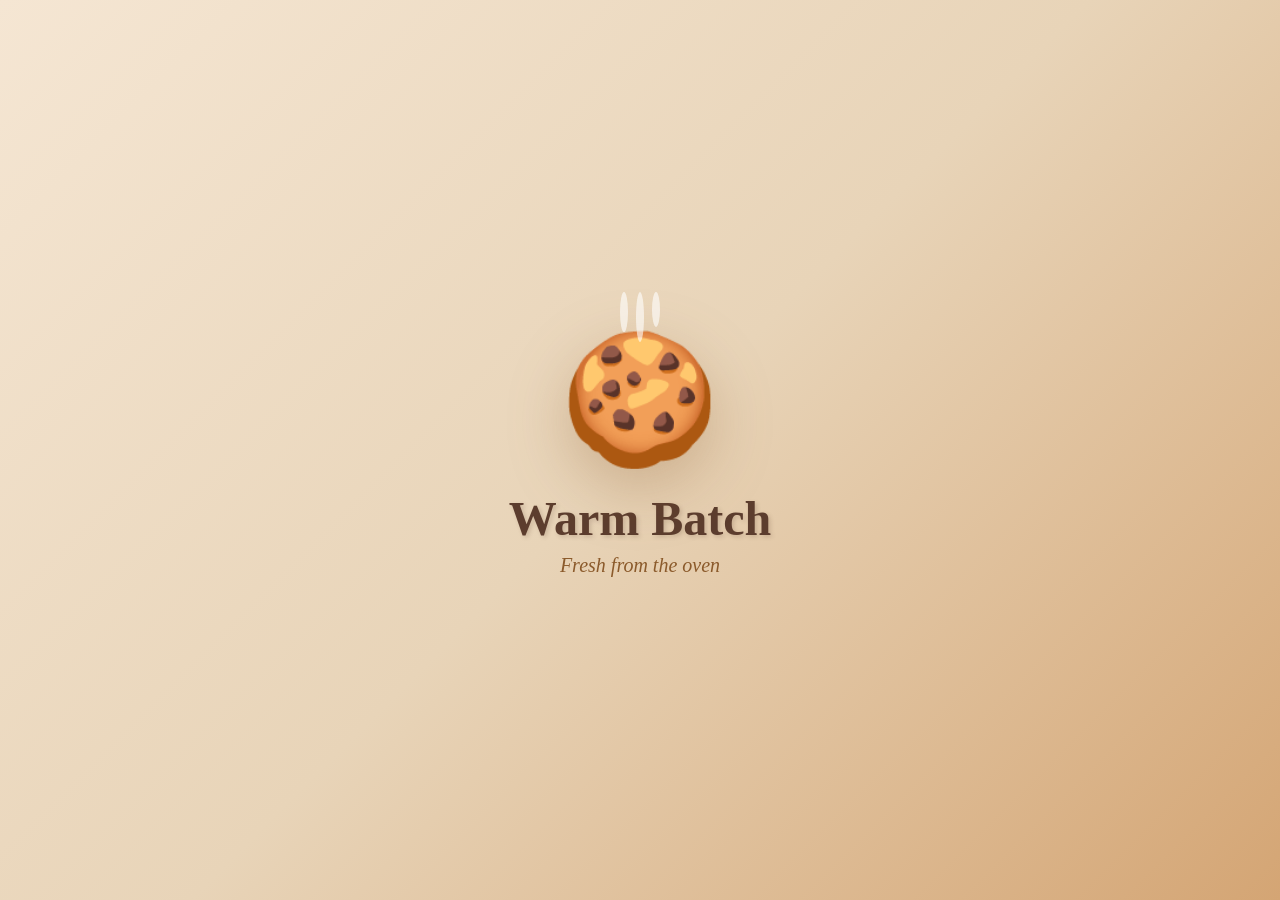
==== index.html @ 784519c1 "Initial warm cookie landing page" ====
<!DOCTYPE html>
<html lang="en">
<head>
    <meta charset="UTF-8">
    <meta name="viewport" content="width=device-width, initial-scale=1.0">
    <title>Warm Batch</title>
    <link rel="stylesheet" href="styles.css">
</head>
<body>
    <div class="container">
        <div class="cookie">🍪</div>
        <h1>Warm Batch</h1>
        <p>Fresh from the oven</p>
        <div class="steam">
            <span></span>
            <span></span>
            <span></span>
        </div>
    </div>
</body>
</html>
---- styles.css ----
* {
    margin: 0;
    padding: 0;
    box-sizing: border-box;
}

body {
    min-height: 100vh;
    display: flex;
    align-items: center;
    justify-content: center;
    background: linear-gradient(135deg, #f5e6d3 0%, #e8d4b8 50%, #d4a574 100%);
    font-family: 'Georgia', serif;
    overflow: hidden;
}

.container {
    text-align: center;
    position: relative;
}

.cookie {
    font-size: 8rem;
    animation: float 3s ease-in-out infinite;
    filter: drop-shadow(0 20px 30px rgba(139, 90, 43, 0.3));
}

@keyframes float {
    0%, 100% { transform: translateY(0); }
    50% { transform: translateY(-20px); }
}

h1 {
    font-size: 3rem;
    color: #5c3d2e;
    margin-top: 1rem;
    text-shadow: 2px 2px 4px rgba(92, 61, 46, 0.2);
}

p {
    font-size: 1.25rem;
    color: #8b5a2b;
    margin-top: 0.5rem;
    font-style: italic;
}

.steam {
    position: absolute;
    top: -2rem;
    left: 50%;
    transform: translateX(-50%);
    display: flex;
    gap: 0.5rem;
}

.steam span {
    width: 8px;
    height: 40px;
    background: rgba(255, 255, 255, 0.6);
    border-radius: 50%;
    animation: steam 2s ease-out infinite;
}

.steam span:nth-child(2) {
    animation-delay: 0.3s;
    height: 50px;
}

.steam span:nth-child(3) {
    animation-delay: 0.6s;
    height: 35px;
}

@keyframes steam {
    0% {
        opacity: 0;
        transform: translateY(0) scaleX(1);
    }
    15% {
        opacity: 0.8;
    }
    50% {
        opacity: 0.4;
        transform: translateY(-40px) scaleX(1.5);
    }
    100% {
        opacity: 0;
        transform: translateY(-80px) scaleX(2);
    }
}
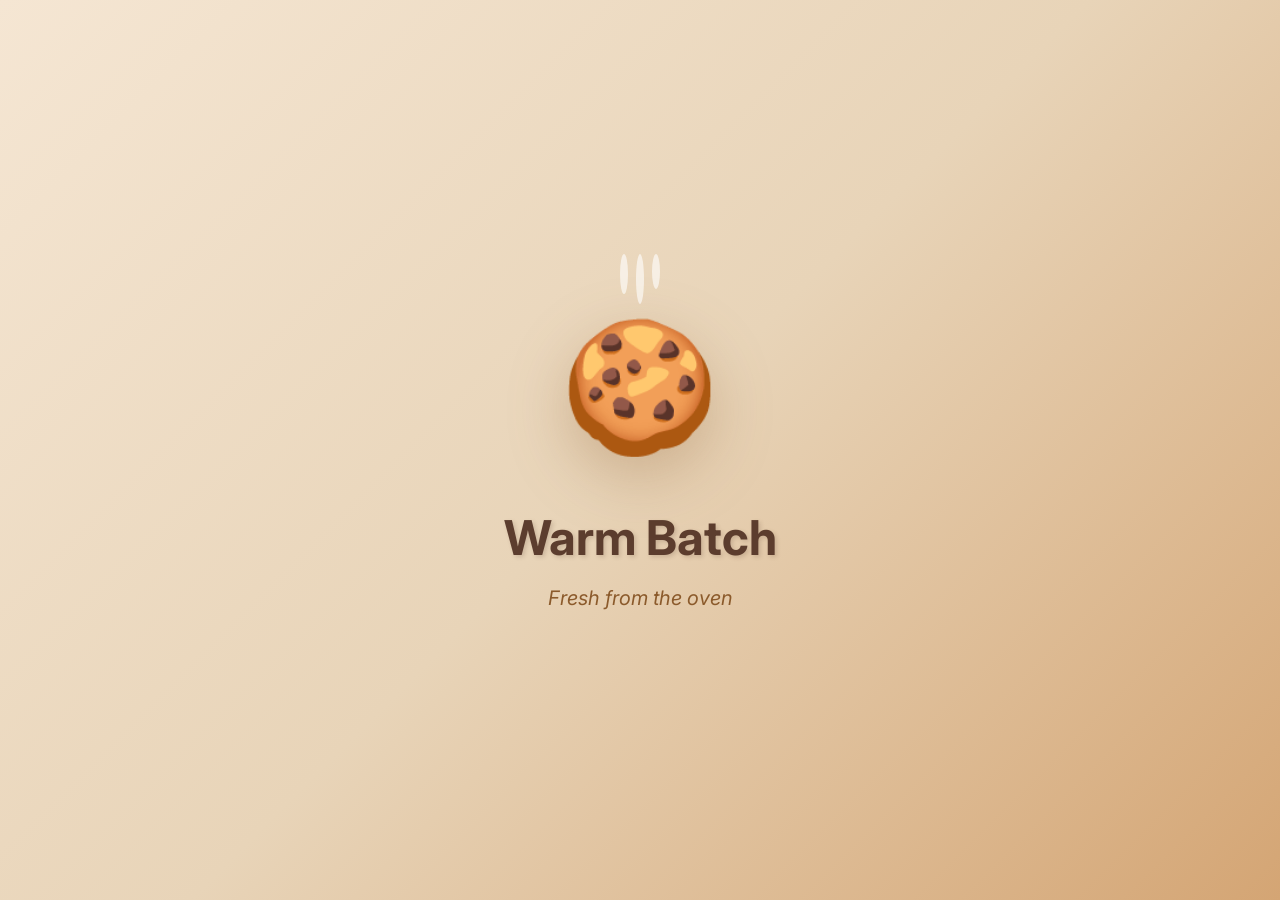
==== commit 6ca5b8ad: "refine typography: add Inter 17px/1.55, release badge Switch from Georgia to Inter. Body 17px/1.55. " ====
--- a/index.html
+++ b/index.html
@@ -4,6 +4,9 @@
     <meta charset="UTF-8">
     <meta name="viewport" content="width=device-width, initial-scale=1.0">
     <title>Warm Batch</title>
+    <link rel="preconnect" href="https://fonts.googleapis.com">
+    <link rel="preconnect" href="https://fonts.gstatic.com" crossorigin>
+    <link href="https://fonts.googleapis.com/css2?family=Inter:wght@400;600;700&display=swap" rel="stylesheet">
     <link rel="stylesheet" href="styles.css">
 </head>
 <body>
@@ -17,5 +20,6 @@
             <span></span>
         </div>
     </div>
+<script>fetch("/release.json",{cache:"no-store"}).then(r=>r.ok?r.json():null).then(d=>{if(!d)return;var e=document.createElement("div");e.style="position:fixed;bottom:6px;left:6px;font:11px system-ui;color:#8b7a60;background:rgba(245,230,211,.85);border:1px solid #d8c4a8;padding:2px 6px;border-radius:6px";var t=d.deployed_at?new Date(d.deployed_at).toLocaleString():"";e.textContent=(d.commit||"").slice(0,7)+" \u2022 "+t;document.body.appendChild(e)}).catch(()=>{});</script>
 </body>
 </html>
--- a/styles.css
+++ b/styles.css
@@ -10,7 +10,9 @@
     align-items: center;
     justify-content: center;
     background: linear-gradient(135deg, #f5e6d3 0%, #e8d4b8 50%, #d4a574 100%);
-    font-family: 'Georgia', serif;
+    font-family: Inter, ui-sans-serif, system-ui, -apple-system, sans-serif;
+    font-size: 17px;
+    line-height: 1.55;
     overflow: hidden;
 }
 
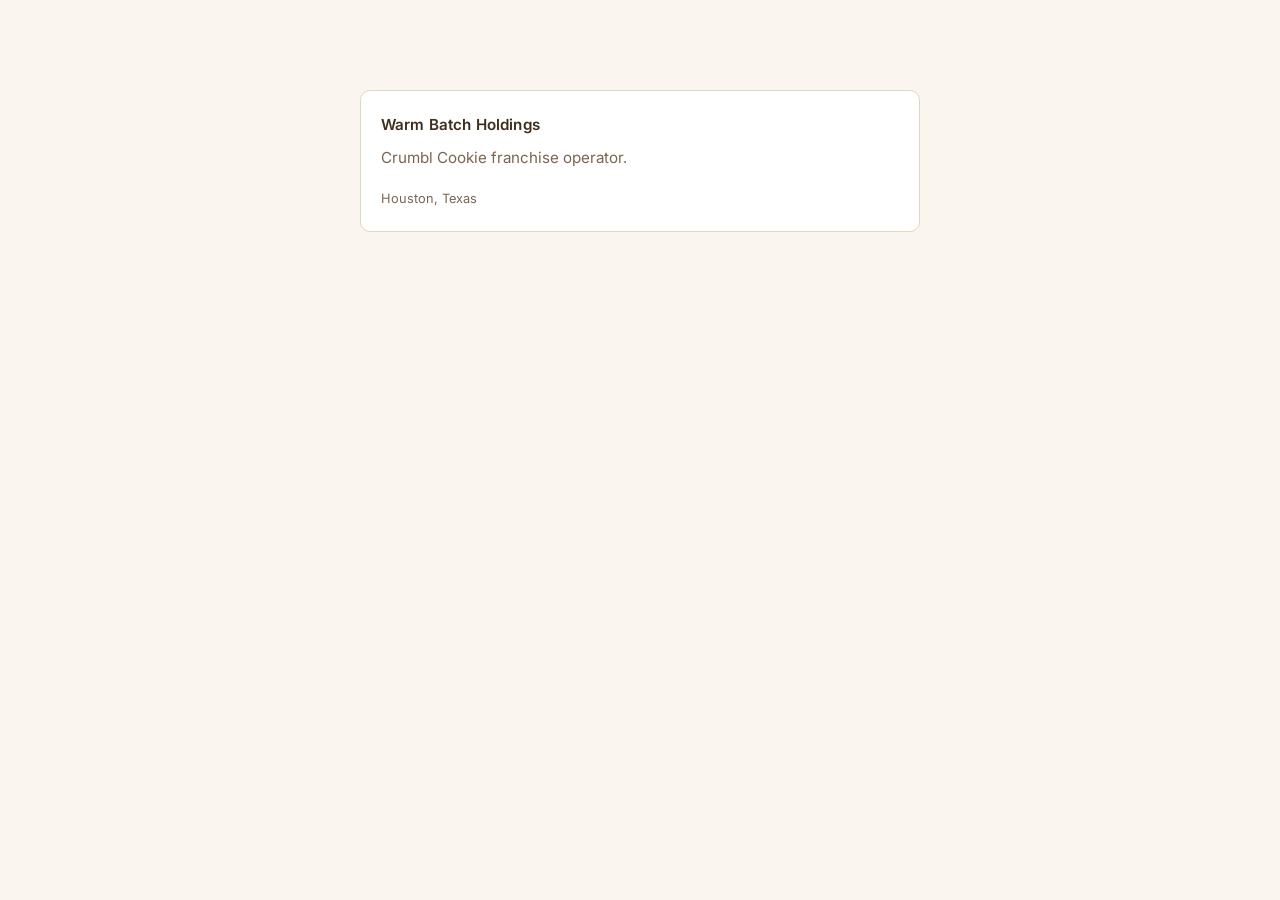
==== commit 7e81cbb7: "rewrite: professional holding company card Replace playful cookie placeholder with clean business ca" ====
--- a/index.html
+++ b/index.html
@@ -3,23 +3,18 @@
 <head>
     <meta charset="UTF-8">
     <meta name="viewport" content="width=device-width, initial-scale=1.0">
-    <title>Warm Batch</title>
+    <title>Warm Batch Holdings</title>
     <link rel="preconnect" href="https://fonts.googleapis.com">
     <link rel="preconnect" href="https://fonts.gstatic.com" crossorigin>
-    <link href="https://fonts.googleapis.com/css2?family=Inter:wght@400;600;700&display=swap" rel="stylesheet">
+    <link href="https://fonts.googleapis.com/css2?family=Inter:wght@400;600&display=swap" rel="stylesheet">
     <link rel="stylesheet" href="styles.css">
 </head>
 <body>
-    <div class="container">
-        <div class="cookie">🍪</div>
-        <h1>Warm Batch</h1>
-        <p>Fresh from the oven</p>
-        <div class="steam">
-            <span></span>
-            <span></span>
-            <span></span>
-        </div>
-    </div>
+    <main class="site">
+        <p class="name">Warm Batch Holdings</p>
+        <p class="line">Crumbl Cookie franchise operator.</p>
+        <p class="location">Houston, Texas</p>
+    </main>
 <script>fetch("/release.json",{cache:"no-store"}).then(r=>r.ok?r.json():null).then(d=>{if(!d)return;var e=document.createElement("div");e.style="position:fixed;bottom:6px;left:6px;font:11px system-ui;color:#8b7a60;background:rgba(245,230,211,.85);border:1px solid #d8c4a8;padding:2px 6px;border-radius:6px";var t=d.deployed_at?new Date(d.deployed_at).toLocaleString():"";e.textContent=(d.commit||"").slice(0,7)+" \u2022 "+t;document.body.appendChild(e)}).catch(()=>{});</script>
 </body>
 </html>
--- a/styles.css
+++ b/styles.css
@@ -1,3 +1,10 @@
+:root {
+    --paper: #faf5ee;
+    --ink: #3d2e1e;
+    --muted: #7a6550;
+    --line: #e0d5c6;
+}
+
 * {
     margin: 0;
     padding: 0;
@@ -6,87 +13,37 @@
 
 body {
     min-height: 100vh;
-    display: flex;
-    align-items: center;
-    justify-content: center;
-    background: linear-gradient(135deg, #f5e6d3 0%, #e8d4b8 50%, #d4a574 100%);
+    background: var(--paper);
+    color: var(--ink);
     font-family: Inter, ui-sans-serif, system-ui, -apple-system, sans-serif;
     font-size: 17px;
     line-height: 1.55;
-    overflow: hidden;
+    padding: 10vh 1.25rem 2rem;
 }
 
-.container {
-    text-align: center;
-    position: relative;
+.site {
+    width: min(560px, 100%);
+    margin: 0 auto;
+    border: 1px solid var(--line);
+    background: #fff;
+    border-radius: 10px;
+    padding: 1.4rem 1.25rem;
 }
 
-.cookie {
-    font-size: 8rem;
-    animation: float 3s ease-in-out infinite;
-    filter: drop-shadow(0 20px 30px rgba(139, 90, 43, 0.3));
+.name {
+    font-size: 0.95rem;
+    font-weight: 600;
+    letter-spacing: 0.01em;
 }
 
-@keyframes float {
-    0%, 100% { transform: translateY(0); }
-    50% { transform: translateY(-20px); }
+.line {
+    margin-top: 0.55rem;
+    color: var(--muted);
+    font-size: 0.95rem;
 }
 
-h1 {
-    font-size: 3rem;
-    color: #5c3d2e;
-    margin-top: 1rem;
-    text-shadow: 2px 2px 4px rgba(92, 61, 46, 0.2);
+.location {
+    margin-top: 1.2rem;
+    font-size: 0.8rem;
+    color: var(--muted);
 }
-
-p {
-    font-size: 1.25rem;
-    color: #8b5a2b;
-    margin-top: 0.5rem;
-    font-style: italic;
-}
-
-.steam {
-    position: absolute;
-    top: -2rem;
-    left: 50%;
-    transform: translateX(-50%);
-    display: flex;
-    gap: 0.5rem;
-}
-
-.steam span {
-    width: 8px;
-    height: 40px;
-    background: rgba(255, 255, 255, 0.6);
-    border-radius: 50%;
-    animation: steam 2s ease-out infinite;
-}
-
-.steam span:nth-child(2) {
-    animation-delay: 0.3s;
-    height: 50px;
-}
-
-.steam span:nth-child(3) {
-    animation-delay: 0.6s;
-    height: 35px;
-}
-
-@keyframes steam {
-    0% {
-        opacity: 0;
-        transform: translateY(0) scaleX(1);
-    }
-    15% {
-        opacity: 0.8;
-    }
-    50% {
-        opacity: 0.4;
-        transform: translateY(-40px) scaleX(1.5);
-    }
-    100% {
-        opacity: 0;
-        transform: translateY(-80px) scaleX(2);
-    }
-}
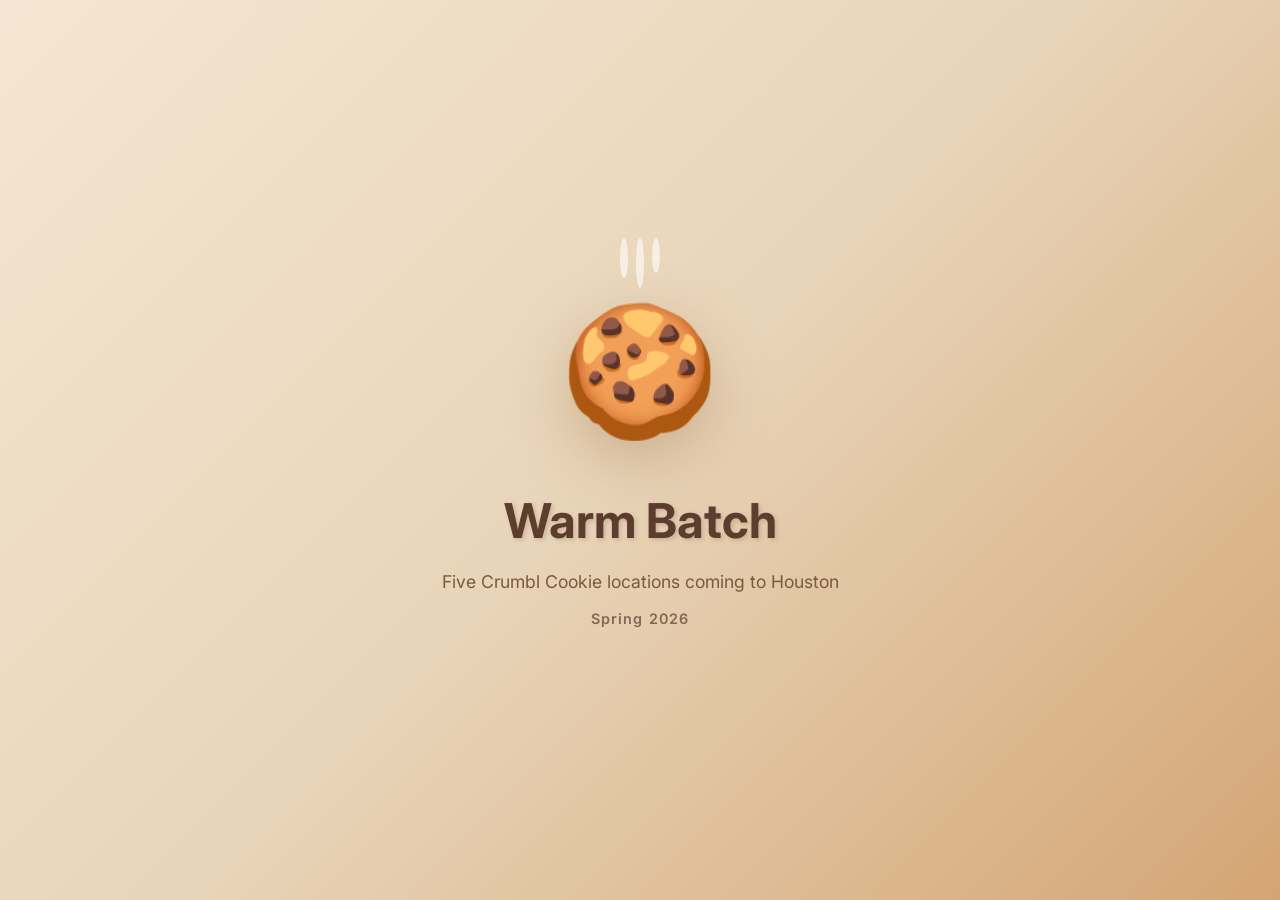
==== commit f6f71ca8: "restore warm cookie landing with Crumbl content Bring back the floating cookie emoji, steam animatio" ====
--- a/index.html
+++ b/index.html
@@ -3,18 +3,24 @@
 <head>
     <meta charset="UTF-8">
     <meta name="viewport" content="width=device-width, initial-scale=1.0">
-    <title>Warm Batch Holdings</title>
+    <title>Warm Batch</title>
     <link rel="preconnect" href="https://fonts.googleapis.com">
     <link rel="preconnect" href="https://fonts.gstatic.com" crossorigin>
-    <link href="https://fonts.googleapis.com/css2?family=Inter:wght@400;600&display=swap" rel="stylesheet">
+    <link href="https://fonts.googleapis.com/css2?family=Inter:wght@400;600;700&display=swap" rel="stylesheet">
     <link rel="stylesheet" href="styles.css">
 </head>
 <body>
-    <main class="site">
-        <p class="name">Warm Batch Holdings</p>
-        <p class="line">Crumbl Cookie franchise operator.</p>
-        <p class="location">Houston, Texas</p>
-    </main>
+    <div class="container">
+        <div class="cookie">🍪</div>
+        <h1>Warm Batch</h1>
+        <p class="tagline">Five Crumbl Cookie locations coming to Houston</p>
+        <p class="soon">Spring 2026</p>
+        <div class="steam">
+            <span></span>
+            <span></span>
+            <span></span>
+        </div>
+    </div>
 <script>fetch("/release.json",{cache:"no-store"}).then(r=>r.ok?r.json():null).then(d=>{if(!d)return;var e=document.createElement("div");e.style="position:fixed;bottom:6px;left:6px;font:11px system-ui;color:#8b7a60;background:rgba(245,230,211,.85);border:1px solid #d8c4a8;padding:2px 6px;border-radius:6px";var t=d.deployed_at?new Date(d.deployed_at).toLocaleString():"";e.textContent=(d.commit||"").slice(0,7)+" \u2022 "+t;document.body.appendChild(e)}).catch(()=>{});</script>
 </body>
 </html>
--- a/styles.css
+++ b/styles.css
@@ -1,10 +1,3 @@
-:root {
-    --paper: #faf5ee;
-    --ink: #3d2e1e;
-    --muted: #7a6550;
-    --line: #e0d5c6;
-}
-
 * {
     margin: 0;
     padding: 0;
@@ -13,37 +6,96 @@
 
 body {
     min-height: 100vh;
-    background: var(--paper);
-    color: var(--ink);
+    display: flex;
+    align-items: center;
+    justify-content: center;
+    background: linear-gradient(135deg, #f5e6d3 0%, #e8d4b8 50%, #d4a574 100%);
     font-family: Inter, ui-sans-serif, system-ui, -apple-system, sans-serif;
     font-size: 17px;
     line-height: 1.55;
-    padding: 10vh 1.25rem 2rem;
+    overflow: hidden;
 }
 
-.site {
-    width: min(560px, 100%);
-    margin: 0 auto;
-    border: 1px solid var(--line);
-    background: #fff;
-    border-radius: 10px;
-    padding: 1.4rem 1.25rem;
+.container {
+    text-align: center;
+    position: relative;
 }
 
-.name {
-    font-size: 0.95rem;
-    font-weight: 600;
-    letter-spacing: 0.01em;
+.cookie {
+    font-size: 8rem;
+    animation: float 3s ease-in-out infinite;
+    filter: drop-shadow(0 20px 30px rgba(139, 90, 43, 0.3));
 }
 
-.line {
-    margin-top: 0.55rem;
-    color: var(--muted);
-    font-size: 0.95rem;
+@keyframes float {
+    0%, 100% { transform: translateY(0); }
+    50% { transform: translateY(-20px); }
 }
 
-.location {
-    margin-top: 1.2rem;
-    font-size: 0.8rem;
-    color: var(--muted);
+h1 {
+    font-size: 3rem;
+    font-weight: 700;
+    color: #5c3d2e;
+    margin-top: 1rem;
+    text-shadow: 2px 2px 4px rgba(92, 61, 46, 0.2);
 }
+
+.tagline {
+    font-size: 1.1rem;
+    color: #7a5a3e;
+    margin-top: 0.6rem;
+}
+
+.soon {
+    font-size: 0.9rem;
+    font-weight: 600;
+    letter-spacing: 0.08em;
+    color: #5c3d2e;
+    margin-top: 0.8rem;
+    opacity: 0.7;
+}
+
+.steam {
+    position: absolute;
+    top: -2rem;
+    left: 50%;
+    transform: translateX(-50%);
+    display: flex;
+    gap: 0.5rem;
+}
+
+.steam span {
+    width: 8px;
+    height: 40px;
+    background: rgba(255, 255, 255, 0.6);
+    border-radius: 50%;
+    animation: steam 2s ease-out infinite;
+}
+
+.steam span:nth-child(2) {
+    animation-delay: 0.3s;
+    height: 50px;
+}
+
+.steam span:nth-child(3) {
+    animation-delay: 0.6s;
+    height: 35px;
+}
+
+@keyframes steam {
+    0% {
+        opacity: 0;
+        transform: translateY(0) scaleX(1);
+    }
+    15% {
+        opacity: 0.8;
+    }
+    50% {
+        opacity: 0.4;
+        transform: translateY(-40px) scaleX(1.5);
+    }
+    100% {
+        opacity: 0;
+        transform: translateY(-80px) scaleX(2);
+    }
+}
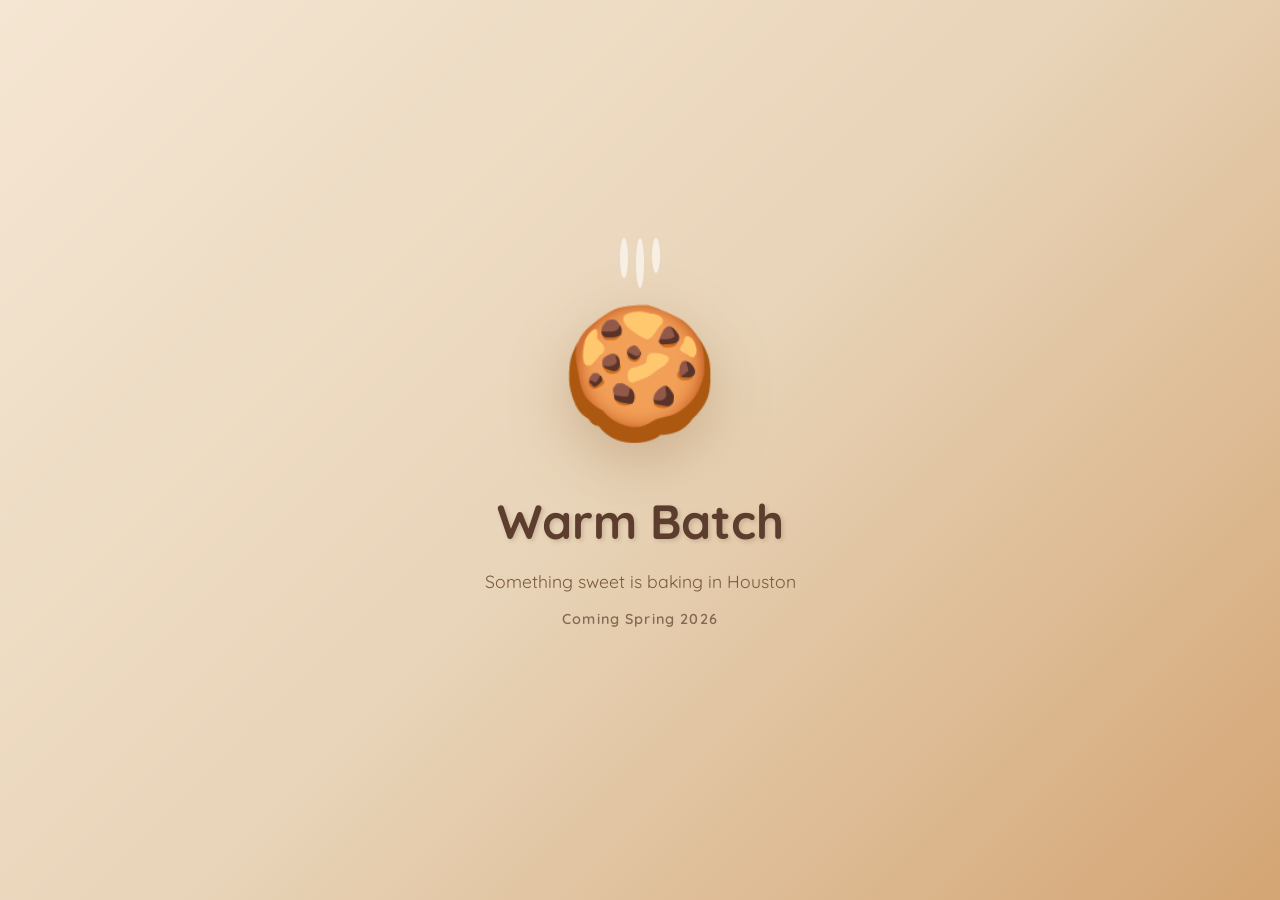
==== commit c35e53f3: "warm it up: Quicksand font, no brand names, organic feel Switch from Inter to Quicksand for a rounde" ====
--- a/index.html
+++ b/index.html
@@ -6,15 +6,15 @@
     <title>Warm Batch</title>
     <link rel="preconnect" href="https://fonts.googleapis.com">
     <link rel="preconnect" href="https://fonts.gstatic.com" crossorigin>
-    <link href="https://fonts.googleapis.com/css2?family=Inter:wght@400;600;700&display=swap" rel="stylesheet">
+    <link href="https://fonts.googleapis.com/css2?family=Quicksand:wght@400;600;700&display=swap" rel="stylesheet">
     <link rel="stylesheet" href="styles.css">
 </head>
 <body>
     <div class="container">
         <div class="cookie">🍪</div>
         <h1>Warm Batch</h1>
-        <p class="tagline">Five Crumbl Cookie locations coming to Houston</p>
-        <p class="soon">Spring 2026</p>
+        <p class="tagline">Something sweet is baking in Houston</p>
+        <p class="soon">Coming Spring 2026</p>
         <div class="steam">
             <span></span>
             <span></span>
--- a/styles.css
+++ b/styles.css
@@ -10,7 +10,7 @@
     align-items: center;
     justify-content: center;
     background: linear-gradient(135deg, #f5e6d3 0%, #e8d4b8 50%, #d4a574 100%);
-    font-family: Inter, ui-sans-serif, system-ui, -apple-system, sans-serif;
+    font-family: Quicksand, ui-sans-serif, system-ui, -apple-system, sans-serif;
     font-size: 17px;
     line-height: 1.55;
     overflow: hidden;
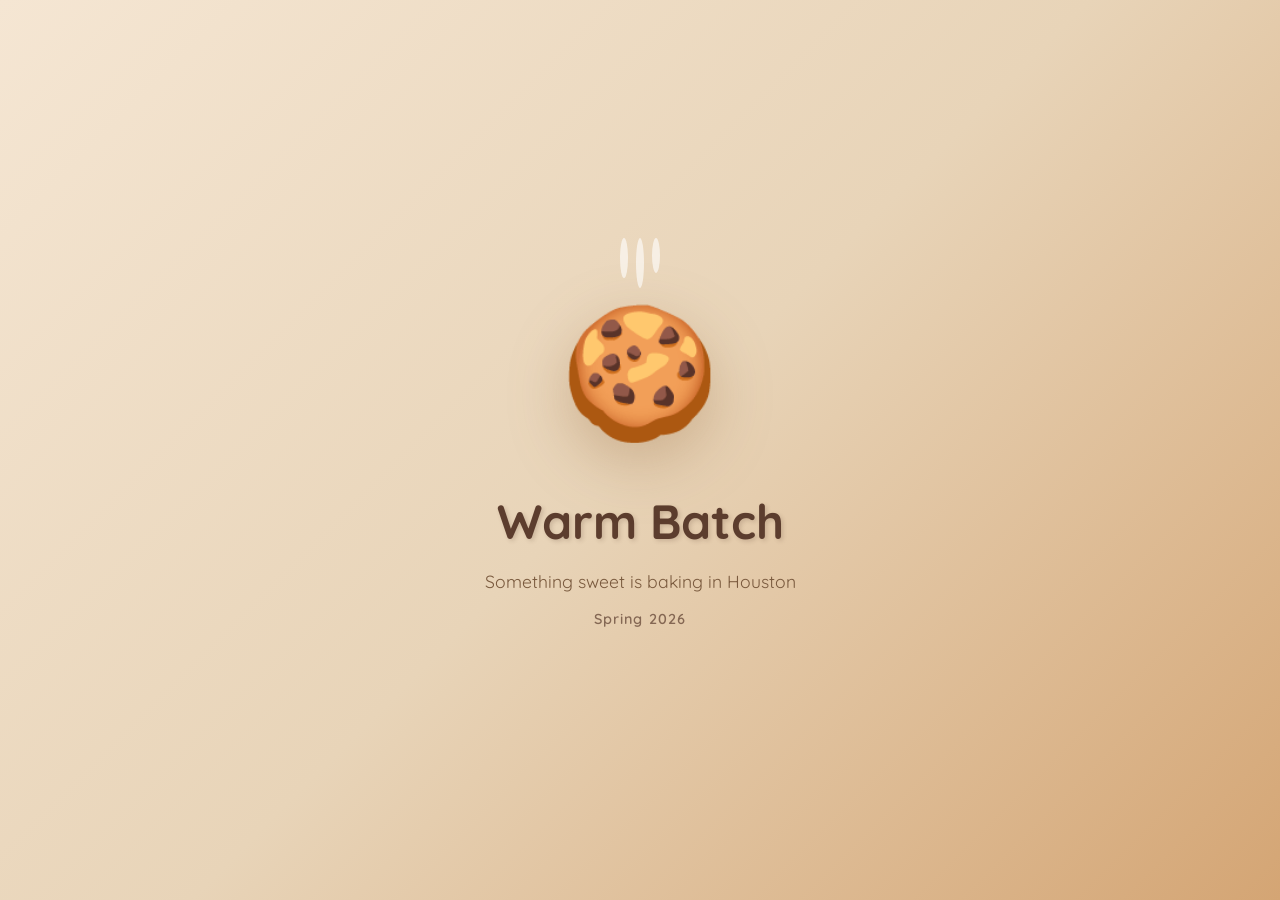
==== commit db85b2c9: "drop "Coming" from tagline Co-Authored-By: Claude Opus 4.6 <noreply@anthropic.com>" ====
--- a/index.html
+++ b/index.html
@@ -14,7 +14,7 @@
         <div class="cookie">🍪</div>
         <h1>Warm Batch</h1>
         <p class="tagline">Something sweet is baking in Houston</p>
-        <p class="soon">Coming Spring 2026</p>
+        <p class="soon">Spring 2026</p>
         <div class="steam">
             <span></span>
             <span></span>
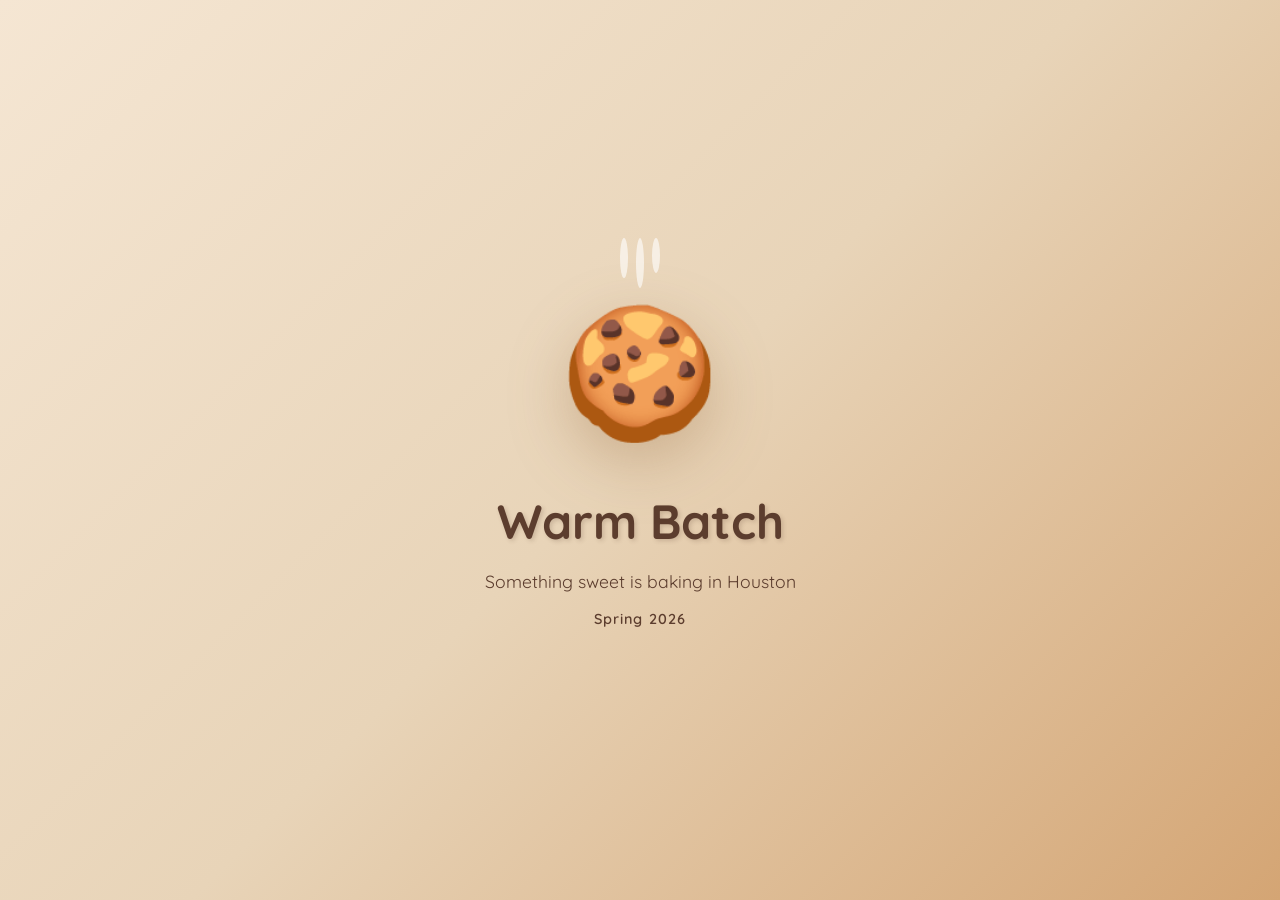
==== commit d4649f18: "fix accessibility, SEO, and browser compat issues - fix 3 WCAG AA contrast failures (tagline, .soon " ====
--- a/index.html
+++ b/index.html
@@ -3,24 +3,34 @@
 <head>
     <meta charset="UTF-8">
     <meta name="viewport" content="width=device-width, initial-scale=1.0">
-    <title>Warm Batch</title>
+    <title>Warm Batch - Something Sweet is Baking in Houston</title>
+    <meta name="description" content="Warm Batch is coming to Houston, Spring 2026. Something sweet is baking.">
+    <meta name="theme-color" content="#d4a574">
+    <meta property="og:title" content="Warm Batch - Something Sweet is Baking in Houston">
+    <meta property="og:description" content="Something sweet is baking in Houston. Spring 2026.">
+    <meta property="og:type" content="website">
+    <meta property="og:url" content="https://warmbatch.com/">
+    <meta property="og:site_name" content="Warm Batch">
+    <meta property="og:locale" content="en_US">
+    <link rel="canonical" href="https://warmbatch.com/">
+    <link rel="icon" href="data:image/svg+xml,<svg xmlns='http://www.w3.org/2000/svg' viewBox='0 0 100 100'><text y='.9em' font-size='90'>🍪</text></svg>">
     <link rel="preconnect" href="https://fonts.googleapis.com">
     <link rel="preconnect" href="https://fonts.gstatic.com" crossorigin>
     <link href="https://fonts.googleapis.com/css2?family=Quicksand:wght@400;600;700&display=swap" rel="stylesheet">
     <link rel="stylesheet" href="styles.css">
 </head>
 <body>
-    <div class="container">
-        <div class="cookie">🍪</div>
+    <main class="container">
+        <div class="cookie" aria-hidden="true">🍪</div>
         <h1>Warm Batch</h1>
         <p class="tagline">Something sweet is baking in Houston</p>
-        <p class="soon">Spring 2026</p>
-        <div class="steam">
+        <p class="soon"><time datetime="2026-03">Spring 2026</time></p>
+        <div class="steam" aria-hidden="true">
             <span></span>
             <span></span>
             <span></span>
         </div>
-    </div>
-<script>fetch("/release.json",{cache:"no-store"}).then(r=>r.ok?r.json():null).then(d=>{if(!d)return;var e=document.createElement("div");e.style="position:fixed;bottom:6px;left:6px;font:11px system-ui;color:#8b7a60;background:rgba(245,230,211,.85);border:1px solid #d8c4a8;padding:2px 6px;border-radius:6px";var t=d.deployed_at?new Date(d.deployed_at).toLocaleString():"";e.textContent=(d.commit||"").slice(0,7)+" \u2022 "+t;document.body.appendChild(e)}).catch(()=>{});</script>
+    </main>
+    <script src="release.js"></script>
 </body>
 </html>
--- a/styles.css
+++ b/styles.css
@@ -6,6 +6,7 @@
 
 body {
     min-height: 100vh;
+    min-height: 100dvh;
     display: flex;
     align-items: center;
     justify-content: center;
@@ -13,7 +14,7 @@
     font-family: Quicksand, ui-sans-serif, system-ui, -apple-system, sans-serif;
     font-size: 17px;
     line-height: 1.55;
-    overflow: hidden;
+    overflow-x: hidden;
 }
 
 .container {
@@ -42,7 +43,7 @@
 
 .tagline {
     font-size: 1.1rem;
-    color: #7a5a3e;
+    color: #5c3d2e;
     margin-top: 0.6rem;
 }
 
@@ -52,7 +53,6 @@
     letter-spacing: 0.08em;
     color: #5c3d2e;
     margin-top: 0.8rem;
-    opacity: 0.7;
 }
 
 .steam {
@@ -99,3 +99,24 @@
         transform: translateY(-80px) scaleX(2);
     }
 }
+
+.deploy-badge {
+    position: fixed;
+    bottom: 6px;
+    left: 6px;
+    font: 11px system-ui;
+    color: #5c4a35;
+    background: #f5e6d3;
+    border: 1px solid #d8c4a8;
+    padding: 2px 6px;
+    border-radius: 6px;
+}
+
+@media (prefers-reduced-motion: reduce) {
+    .cookie, .steam span {
+        animation: none;
+    }
+    .steam {
+        display: none;
+    }
+}
